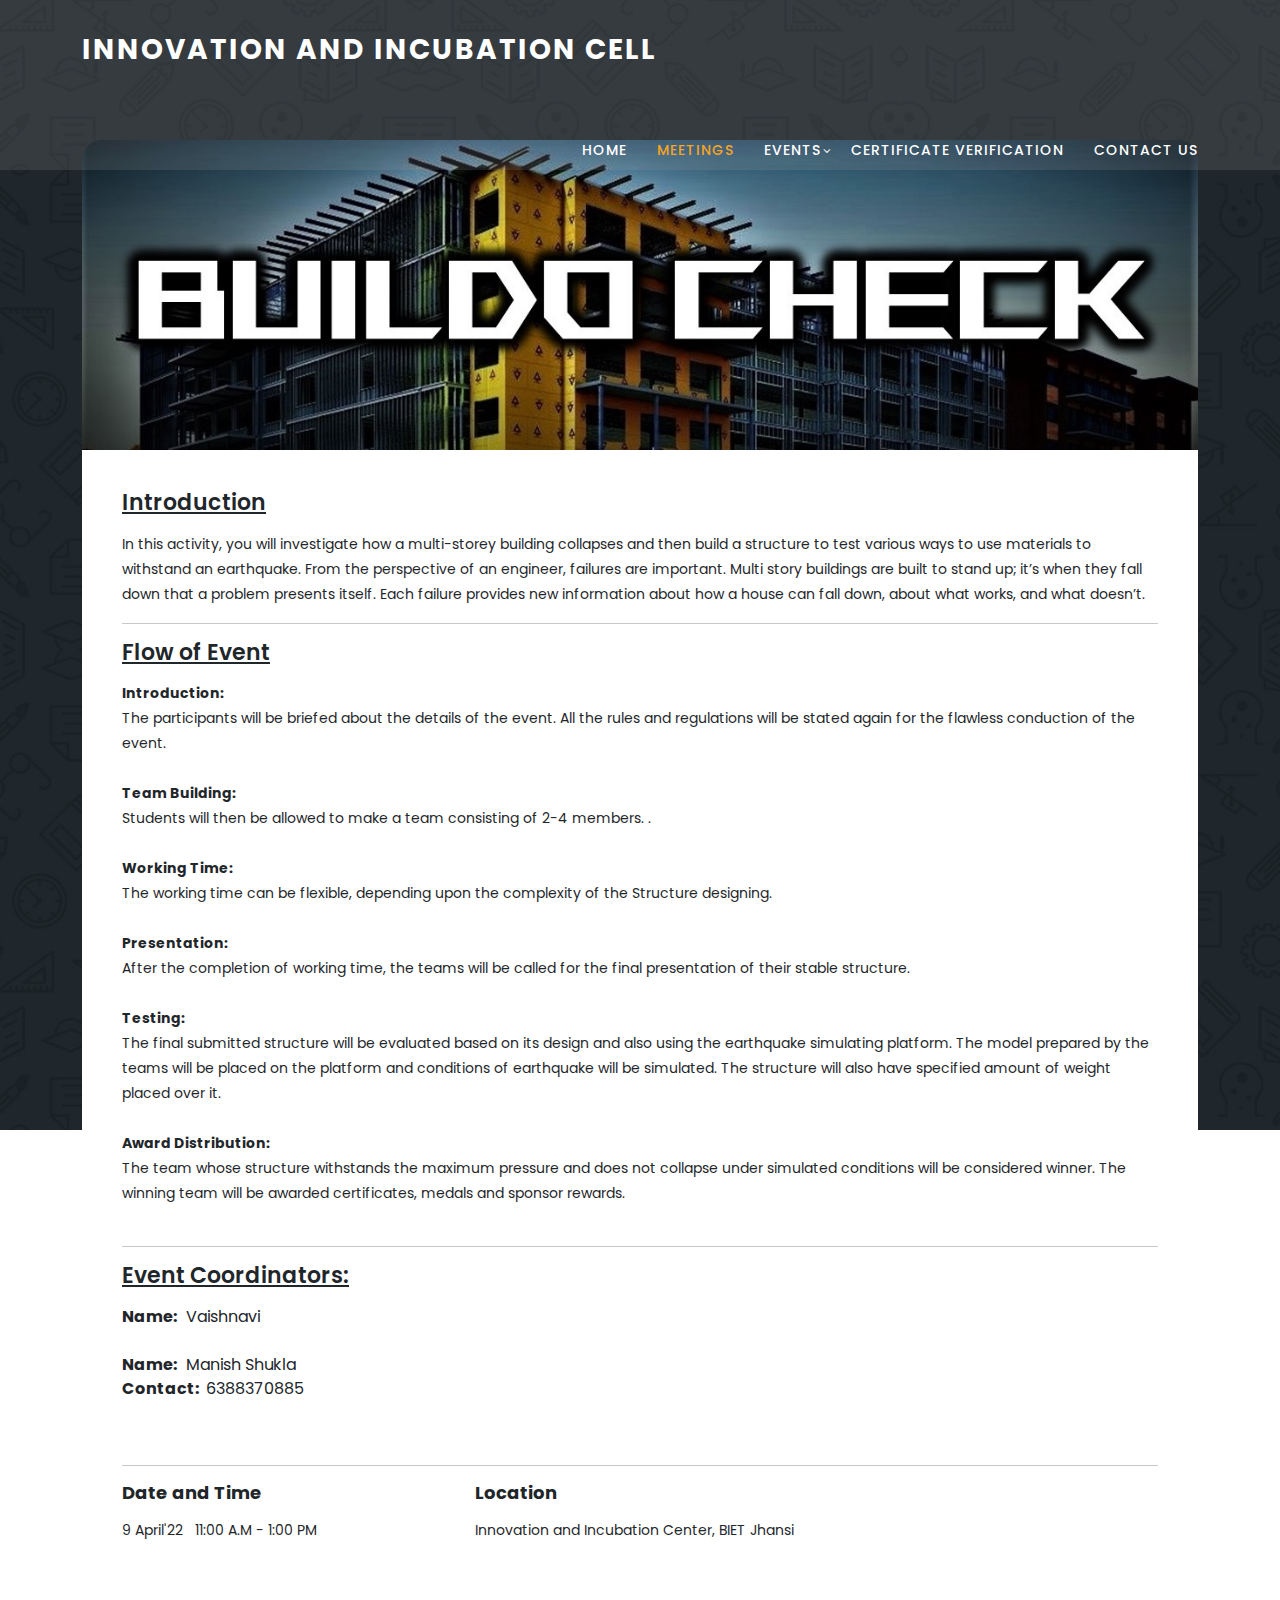
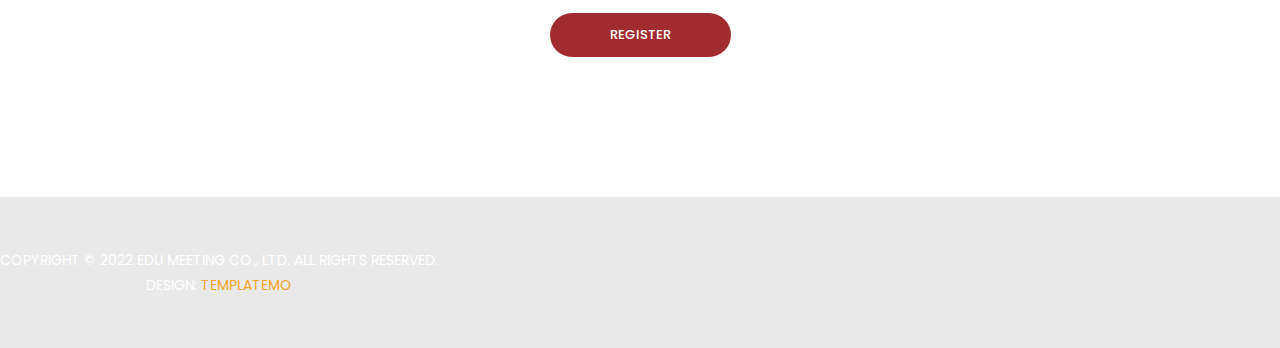
==== buildocheck.html @ bf338b23 "iic-bietjhs" ====
<!DOCTYPE html>
<html lang="en">

  <head>

    <meta charset="utf-8">
    <meta name="viewport" content="width=device-width, initial-scale=1, shrink-to-fit=no">
    <meta name="description" content="">
    <meta name="author" content="Template Mo">
    <link href="https://fonts.googleapis.com/css?family=Poppins:100,200,300,400,500,600,700,800,900" rel="stylesheet">

    <title>Education Template - Meeting Detail Page</title>

    <!-- Bootstrap core CSS -->
    <link href="vendor/bootstrap/css/bootstrap.min.css" rel="stylesheet">


    <!-- Additional CSS Files -->
    <link rel="stylesheet" href="assets/css/fontawesome.css">
    <link rel="stylesheet" href="assets/css/templatemo-edu-meeting.css">
    <link rel="stylesheet" href="assets/css/owl.css">
    <link rel="stylesheet" href="assets/css/lightbox.css">
<!--

TemplateMo 569 Edu Meeting

https://templatemo.com/tm-569-edu-meeting

-->
  </head>

<body>

   

  

  <!-- ***** Header Area Start ***** -->
  <header class="header-area header-sticky">
      <div class="container">
          <div class="row">
              <div class="col-12">
                  <nav class="main-nav">
                      <!-- ***** Logo Start ***** -->
                      <a href="index.html" class="logo">
                          INNOVATION AND INCUBATION CELL
                      </a>
                      <!-- ***** Logo End ***** -->
                      <!-- ***** Menu Start ***** -->
                      <ul class="nav">
                          <li><a href="index.html">Home</a></li>
                          <li><a href="meetings.html" class="active">Meetings</a></li>
                          <!-- <li><a href="index.html">Apply Now</a></li> -->
                          <li class="has-sub">
                              <a href="javascript:void(0)">Events</a>
                              <ul class="sub-menu">
                                <li><a href="buildocheck.html">Buildocheck</a></li>
                                <li><a href="hackathon.html">Hackathon</a></li>
                                <li><a href="codeethon.html">Code-e-thon</a></li>
                                <li><a href="lastsurveyor.html">Last Surveyor</a></li>
                                <li><a href="pitchers.html">Pith-ers</a></li>
                                <li><a href="roborace.html">Roborace</a></li>
                                <li><a href="seigeoftyre.html">Seige Of Tyre</a></li>
                                <li><a href="setunirman.html">Setu Nirman</a></li>
                                <li><a href="circuitcracker.html">Circuit Cracker</a></li>
                                <li><a href="shuttle.html">Shuttle Gateway</a></li>
                                <li><a href="todayvinci.html">Today's Vincy</a></li>
                                <li><a href="transform.html">Tranform VI</a></li>
                                <li><a href="vidmora.html">Picxellence & Vidmora</a></li>
                                
                            </ul>
                          </li>
                          <!-- <li><a href="index.html">Courses</a></li>  -->
                          <li><a href="meetings.html">Certificate Verification</a></li>
                          <li><a href="index.html">Contact Us</a></li> 
                      </ul>        
                      <a class='menu-trigger'>
                          <span>Menu</span>
                      </a>
                      <!-- ***** Menu End ***** -->
                  </nav>
              </div>
          </div>
      </div>
  </header>
  <!-- ***** Header Area End ***** -->

  

  <section class="meetings-page" id="meetings">
    <div class="container">
      <div class="row">
        <div class="col-lg-12">
          <div class="row">
            <div class="col-lg-12">
              <div class="meeting-single-item">
                <div class="thumb">
                  
                
                  <img src="assets\images\img_event_page\buildocheck.jpg" alt="">
                </div>
                <div class="down-content">
                  <h4><u>Introduction</u></h4>

                  <p >
                    In this activity, you will investigate how a multi-storey building collapses and then
                    build a structure to test various ways to use materials to withstand an earthquake.
                    From the perspective of an engineer, failures are important. Multi story buildings
                    are built to stand up; it’s when they fall down that a problem presents itself. Each
                    failure provides new information about how a house can fall down, about what
                    works, and what doesn’t.
                  </p><hr>
                  <h4><u>Flow of Event</u></h4><br>
                  <p>
                   <b> Introduction:</b><br>
The participants will be briefed about the details of the event. All the rules and
regulations will be stated again for the flawless conduction of the event.
<br><br>
<b>Team Building:</b><br>
Students will then be allowed to make a team consisting of 2-4 members.
.
<br><br>
<b>Working Time:</b>
<br>
The working time can be flexible, depending upon the complexity of the Structure
designing.
<br><br>
<b>Presentation:</b>
<br>
After the completion of working time, the teams will be called for the final
presentation of their stable structure.
<br><br>
<b>Testing:</b>
<br>
The final submitted structure will be evaluated based on its design and also using
the earthquake simulating platform. The model prepared by the teams will be
placed on the platform and conditions of earthquake will be simulated. The
structure will also have specified amount of weight placed over it.
<br><br>
<b>Award Distribution:</b>
<br>
The team whose structure withstands the maximum pressure and does not collapse
under simulated conditions will be considered winner. The winning team will be
awarded certificates, medals and sponsor rewards.
                  </p><br><hr>
                  <h4><u>Event Coordinators:</u></h4><br>
                    
                        <b>Name: &nbsp;&nbsp;</b>Vaishnavi <br><br>
                        <b>Name: &nbsp;&nbsp;</b>Manish Shukla<br><b>Contact:&nbsp;</b> 6388370885
                    <br><br>
                  <br><hr>
                  <div class="row">
                    <div class="col-lg-4">
                      <div class="hours">
                        <h5>Date and Time</h5>
                        <p>9 April'22 &nbsp;&nbsp;11:00 A.M - 1:00 PM</p>
                      </div>
                    </div>
                    <div class="col-lg-4">
                      <div class="location">
                        <h5>Location</h5>
                        <p>Innovation and Incubation Center, BIET Jhansi</p>
                      </div>
                    </div>
                    
                    
                  </div>
                </div>
              </div>
            </div>
            <div class="col-lg-12">
              <div class="main-button-red">
                <a target="_blank" href="https://docs.google.com/forms/d/e/1FAIpQLScTkGCXgd15PF_YlKEN-AScY0R4Ci2ar5FgjfP1owXW1gG7uQ/viewform?usp=sf_link">Register</a>
              </div>
            </div>
          </div>
        </div>
      </div>
    </div>
    <div class="footer">
      <p>Copyright © 2022 Edu Meeting Co., Ltd. All Rights Reserved. 
          <br>Design: <a href="https://templatemo.com" target="_parent" title="free css templates">TemplateMo</a></p>
    </div>
  </section>


  <!-- Scripts -->
  <!-- Bootstrap core JavaScript -->
    <script src="vendor/jquery/jquery.min.js"></script>
    <script src="vendor/bootstrap/js/bootstrap.bundle.min.js"></script>

    <script src="assets/js/isotope.min.js"></script>
    <script src="assets/js/owl-carousel.js"></script>
    <script src="assets/js/lightbox.js"></script>
    <script src="assets/js/tabs.js"></script>
    <script src="assets/js/video.js"></script>
    <script src="assets/js/slick-slider.js"></script>
    <script src="assets/js/custom.js"></script>
    <script>
        //according to loftblog tut
        $('.nav li:first').addClass('active');

        var showSection = function showSection(section, isAnimate) {
          var
          direction = section.replace(/#/, ''),
          reqSection = $('.section').filter('[data-section="' + direction + '"]'),
          reqSectionPos = reqSection.offset().top - 0;

          if (isAnimate) {
            $('body, html').animate({
              scrollTop: reqSectionPos },
            800);
          } else {
            $('body, html').scrollTop(reqSectionPos);
          }

        };

        var checkSection = function checkSection() {
          $('.section').each(function () {
            var
            $this = $(this),
            topEdge = $this.offset().top - 80,
            bottomEdge = topEdge + $this.height(),
            wScroll = $(window).scrollTop();
            if (topEdge < wScroll && bottomEdge > wScroll) {
              var
              currentId = $this.data('section'),
              reqLink = $('a').filter('[href*=\\#' + currentId + ']');
              reqLink.closest('li').addClass('active').
              siblings().removeClass('active');
            }
          });
        };

        $('.main-menu, .responsive-menu, .scroll-to-section').on('click', 'a', function (e) {
          e.preventDefault();
          showSection($(this).attr('href'), true);
        });

        $(window).scroll(function () {
          checkSection();
        });
    </script>
</body>


  </body>

</html>
---- assets/css/templatemo-edu-meeting.css ----
@import url("https://fonts.googleapis.com/css?family=Poppins:100,200,300,400,500,600,700,800,900");
/* 
---------------------------------------------
reset
--------------------------------------------- 
*/
html, body, div, span, applet, object, iframe, h1, h2, h3, h4, h5, h6, p, blockquote, div
pre, a, abbr, acronym, address, big, cite, code, del, dfn, em, font, img, ins, kbd, q,
s, samp, small, strike, strong, sub, sup, tt, var, b, u, i, center, dl, dt, dd, ol, ul, li,
figure, header, nav, section, article, aside, footer, figcaption {
  margin: 0;
  padding: 0;
  border: 0;
  outline: 0;
}

.clearfix:after {
  content: ".";
  display: block;
  clear: both;
  visibility: hidden;
  line-height: 0;
  height: 0;
}

.clearfix {
  display: inline-block;
}

html[xmlns] .clearfix {
  display: block;
}

* html .clearfix {
  height: 1%;
}

ul, li {
  padding: 0;
  margin: 0;
  list-style: none;
}

header, nav, section, article, aside, footer, hgroup {
  display: block;
}

* {
  box-sizing: border-box;
}

html, body {
  font-family: 'Poppins', sans-serif;
  font-weight: 400;
  background-color: #fff;
  font-size: 16px;
  -ms-text-size-adjust: 100%;
  -webkit-font-smoothing: antialiased;
  -moz-osx-font-smoothing: grayscale;
}

a {
  text-decoration: none !important;
  color: #3CF;
}

a:hover {
	color: #FC3;
}

h1, h2, h3, h4, h5, h6 {
  margin-top: 0px;
  margin-bottom: 0px;
}

ul {
  margin-bottom: 0px;
}

p {
  font-size: 14px;
  line-height: 25px;
  color: #2a2a2a;
}

img {
  width: 100%;
  overflow: hidden;
}

/* 
---------------------------------------------
global styles
--------------------------------------------- 
*/
html,
body {
  background: #fff;
  font-family: 'Poppins', sans-serif;
}

::selection {
  background: #f5a425;
  color: #fff;
}

::-moz-selection {
  background: #f5a425;
  color: #fff;
}

@media (max-width: 991px) {
  html, body {
    overflow-x: hidden;
  }
  .mobile-top-fix {
    margin-top: 30px;
    margin-bottom: 0px;
  }
  .mobile-bottom-fix {
    margin-bottom: 30px;
  }
  .mobile-bottom-fix-big {
    margin-bottom: 60px;
  }
}

.main-button-red a {
  font-size: 13px;
  color: #fff;
  background-color: #a12c2f;
  padding: 12px 30px;
  display: inline-block;
  border-radius: 22px;
  font-weight: 500;
  text-transform: uppercase;
  transition: all .3s;
}

.main-button-red a:hover {
  opacity: 0.9;
}

.main-button-yellow a {
  font-size: 13px;
  color: #fff;
  background-color: #f5a425;
  padding: 12px 30px;
  display: inline-block;
  border-radius: 22px;
  font-weight: 500;
  text-transform: uppercase;
  transition: all .3s;
}

.main-button-yellow a:hover {
  opacity: 0.9;
}

.section-heading h2 {
  line-height: 40px;
  margin-top: 0px;
  margin-bottom: 50px; 
  padding-bottom: 20px;
  border-bottom: 1px solid rgba(250,250,250,0.15);
  font-size: 22px;
  font-weight: 700;
  text-transform: uppercase;
  color: #fff;
}


/* 
---------------------------------------------
header
--------------------------------------------- 
*/

.sub-header {
  background-color: #1f272b;
  position: relative;
  z-index: 1111;
}

.sub-header .left-content p {
  color: #fff;
  padding: 8px 0px;
  font-size: 13px;
}

.sub-header .right-icons {
  text-align: right;
  padding: 8px 0px;
}

.sub-header .right-icons ul li {
  display: inline-block;
  margin-left: 15px;
}

.sub-header .right-icons ul li a {
  color: #fff;
  font-size: 14px;
  transition: all .3s;
}

.sub-header .right-icons ul li a:hover {
  color: #f5a425;
}

.sub-header .left-content p em {
   font-style: normal;
   color: #f5a425;
}

.background-header {
  background-color: #fff!important;
  height: 80px!important;
  position: fixed!important;
  top: 0!important;
  left: 0;
  right: 0;
  box-shadow: 0px 0px 10px rgba(0,0,0,0.15)!important;
}

.background-header .main-nav .nav li a {
  color: #1e1e1e!important;
}

.background-header .logo,
.background-header .main-nav .nav li a {
  color: #1e1e1e!important;
}

.background-header .main-nav .nav li:hover a {
  color: #fb5849!important;
}

.background-header .nav li a.active {
  color: #fb5849!important;
}


.header-area {
  background-color: rgba(189, 184, 184, 0.15);
  position: absolute;
  left: 0;
  right: 0;
  z-index: 100;
  -webkit-transition: all .5s ease 0s;
  -moz-transition: all .5s ease 0s;
  -o-transition: all .5s ease 0s;
  transition: all .5s ease 0s;
}

.header-area .main-nav {
  min-height: 80px;
  background: transparent;
}

.header-area .main-nav .logo {
  line-height: 100px;
  color: #fff;
  font-size: 28px;
  font-weight: 700;
  text-transform: uppercase;
  letter-spacing: 2px;
  float: left;
  -webkit-transition: all 0.3s ease 0s;
  -moz-transition: all 0.3s ease 0s;
  -o-transition: all 0.3s ease 0s;
  transition: all 0.3s ease 0s;
}

.background-header .main-nav .logo {
  line-height: 75px;
}

.background-header .nav {
  margin-top: 20px !important;
}

.header-area .main-nav .nav {
  float: right;
  margin-top: 30px;
  margin-right: 0px;
  background-color: transparent;
  -webkit-transition: all 0.3s ease 0s;
  -moz-transition: all 0.3s ease 0s;
  -o-transition: all 0.3s ease 0s;
  transition: all 0.3s ease 0s;
  position: relative;
  z-index: 999;
}

.header-area .main-nav .nav li {
  padding-left: 15px;
  padding-right: 15px;
}

.header-area .main-nav .nav li:last-child {
  padding-right: 0px;
}

.header-area .main-nav .nav li a {
  display: block;
  font-weight: 500;
  font-size: 14px;
  text-transform: uppercase;
  color: #fff;
  -webkit-transition: all 0.3s ease 0s;
  -moz-transition: all 0.3s ease 0s;
  -o-transition: all 0.3s ease 0s;
  transition: all 0.3s ease 0s;
  height: 40px;
  line-height: 40px;
  border: transparent;
  letter-spacing: 1px;
}

.header-area .main-nav .nav li:hover a,
.header-area .main-nav .nav li a.active {
  color: #f5a425!important;
}

.background-header .main-nav .nav li:hover a,
.background-header .main-nav .nav li a.active {
  color: #f5a425!important;
  opacity: 1;
}

.header-area .main-nav .nav li.has-sub {
  position: relative;
  padding-right: 15px;
}

.header-area .main-nav .nav li.has-sub:after {
  font-family: FontAwesome;
  content: "\f107";
  font-size: 12px;
  color: #fff;
  position: absolute;
  right: 5px;
  top: 12px;
}

.background-header .main-nav .nav li.has-sub:after {
  color: #1e1e1e;
}

.header-area .main-nav .nav li.has-sub ul.sub-menu {
  position: absolute;
  width: 200px;
  box-shadow: 0 2px 28px 0 rgba(0, 0, 0, 0.06);
  overflow: hidden;
  top: 40px;
  opacity: 0;
  transition: all .3s;
  transform: translateY(+2em);
  visibility: hidden;
  z-index: -1;
}

.header-area .main-nav .nav li.has-sub ul.sub-menu li {
  margin-left: 0px;
  padding-left: 0px;
  padding-right: 0px;
}

.header-area .main-nav .nav li.has-sub ul.sub-menu li a {
  opacity: 1;
  display: block;
  background: #f7f7f7;
  color: #2a2a2a!important;
  padding-left: 20px;
  height: 40px;
  line-height: 40px;
  -webkit-transition: all 0.3s ease 0s;
  -moz-transition: all 0.3s ease 0s;
  -o-transition: all 0.3s ease 0s;
  transition: all 0.3s ease 0s;
  position: relative;
  font-size: 13px;
  font-weight: 400;
  border-bottom: 1px solid #eee;
}

.header-area .main-nav .nav li.has-sub ul li a:hover {
  background: #fff;
  color: #f5a425!important;
  padding-left: 25px;
}

.header-area .main-nav .nav li.has-sub ul li a:hover:before {
  width: 3px;
}

.header-area .main-nav .nav li.has-sub:hover ul.sub-menu {
  visibility: visible;
  opacity: 1;
  z-index: 1;
  transform: translateY(0%);
  transition-delay: 0s, 0s, 0.3s;
}

.header-area .main-nav .menu-trigger {
  cursor: pointer;
  display: block;
  position: absolute;
  top: 33px;
  width: 32px;
  height: 40px;
  text-indent: -9999em;
  z-index: 99;
  right: 40px;
  display: none;
}

.background-header .main-nav .menu-trigger {
  top: 23px;
}

.header-area .main-nav .menu-trigger span,
.header-area .main-nav .menu-trigger span:before,
.header-area .main-nav .menu-trigger span:after {
  -moz-transition: all 0.4s;
  -o-transition: all 0.4s;
  -webkit-transition: all 0.4s;
  transition: all 0.4s;
  background-color: #1e1e1e;
  display: block;
  position: absolute;
  width: 30px;
  height: 2px;
  left: 0;
}

.background-header .main-nav .menu-trigger span,
.background-header .main-nav .menu-trigger span:before,
.background-header .main-nav .menu-trigger span:after {
  background-color: #1e1e1e;
}

.header-area .main-nav .menu-trigger span:before,
.header-area .main-nav .menu-trigger span:after {
  -moz-transition: all 0.4s;
  -o-transition: all 0.4s;
  -webkit-transition: all 0.4s;
  transition: all 0.4s;
  background-color: #1e1e1e;
  display: block;
  position: absolute;
  width: 30px;
  height: 2px;
  left: 0;
  width: 75%;
}

.background-header .main-nav .menu-trigger span:before,
.background-header .main-nav .menu-trigger span:after {
  background-color: #1e1e1e;
}

.header-area .main-nav .menu-trigger span:before,
.header-area .main-nav .menu-trigger span:after {
  content: "";
}

.header-area .main-nav .menu-trigger span {
  top: 16px;
}

.header-area .main-nav .menu-trigger span:before {
  -moz-transform-origin: 33% 100%;
  -ms-transform-origin: 33% 100%;
  -webkit-transform-origin: 33% 100%;
  transform-origin: 33% 100%;
  top: -10px;
  z-index: 10;
}

.header-area .main-nav .menu-trigger span:after {
  -moz-transform-origin: 33% 0;
  -ms-transform-origin: 33% 0;
  -webkit-transform-origin: 33% 0;
  transform-origin: 33% 0;
  top: 10px;
}

.header-area .main-nav .menu-trigger.active span,
.header-area .main-nav .menu-trigger.active span:before,
.header-area .main-nav .menu-trigger.active span:after {
  background-color: transparent;
  width: 100%;
}

.header-area .main-nav .menu-trigger.active span:before {
  -moz-transform: translateY(6px) translateX(1px) rotate(45deg);
  -ms-transform: translateY(6px) translateX(1px) rotate(45deg);
  -webkit-transform: translateY(6px) translateX(1px) rotate(45deg);
  transform: translateY(6px) translateX(1px) rotate(45deg);
  background-color: #1e1e1e;
}

.background-header .main-nav .menu-trigger.active span:before {
  background-color: #1e1e1e;
}

.header-area .main-nav .menu-trigger.active span:after {
  -moz-transform: translateY(-6px) translateX(1px) rotate(-45deg);
  -ms-transform: translateY(-6px) translateX(1px) rotate(-45deg);
  -webkit-transform: translateY(-6px) translateX(1px) rotate(-45deg);
  transform: translateY(-6px) translateX(1px) rotate(-45deg);
  background-color: #1e1e1e;
}

.background-header .main-nav .menu-trigger.active span:after {
  background-color: #1e1e1e;
}

.header-area.header-sticky {
  min-height: 80px;
}

.header-area .nav {
  margin-top: 30px;
}

.header-area.header-sticky .nav li a.active {
  color: #f5a425;
}

@media (max-width: 1200px) {
  .header-area .main-nav .nav li {
    padding-left: 7px;
    padding-right: 7px;
  }
  .header-area .main-nav:before {
    display: none;
  }
}

@media (max-width: 767px) {
  .header-area .main-nav .logo {
    color: #1e1e1e;
  }
  .header-area.header-sticky .nav li a:hover,
  .header-area.header-sticky .nav li a.active {
    color: #f5a425!important;
    opacity: 1;
  }
  .header-area.header-sticky .nav li.search-icon a {
    width: 100%;
  }
  .header-area {
    background-color: #f7f7f7;
    padding: 0px 15px;
    height: 100px;
    box-shadow: none;
    text-align: center;
  }
  .header-area .container {
    padding: 0px;
  }
  .header-area .logo {
    margin-left: 30px;
  }
  .header-area .menu-trigger {
    display: block !important;
  }
  .header-area .main-nav {
    overflow: hidden;
  }
  .header-area .main-nav .nav {
    float: none;
    width: 100%;
    display: none;
    -webkit-transition: all 0s ease 0s;
    -moz-transition: all 0s ease 0s;
    -o-transition: all 0s ease 0s;
    transition: all 0s ease 0s;
    margin-left: 0px;
  }
  .header-area .main-nav .nav li:first-child {
    border-top: 1px solid #eee;
  }
  .header-area.header-sticky .nav {
    margin-top: 100px !important;
  }
  .header-area .main-nav .nav li {
    width: 100%;
    background: #fff;
    border-bottom: 1px solid #eee;
    padding-left: 0px !important;
    padding-right: 0px !important;
  }
  .header-area .main-nav .nav li a {
    height: 50px !important;
    line-height: 50px !important;
    padding: 0px !important;
    border: none !important;
    background: #f7f7f7 !important;
    color: #191a20 !important;
  }
  .header-area .main-nav .nav li a:hover {
    background: #eee !important;
    color: #f5a425!important;
  }
  .header-area .main-nav .nav li.has-sub ul.sub-menu {
    position: relative;
    visibility: inherit;
    opacity: 1;
    z-index: 1;
    transform: translateY(0%);
    top: 0px;
    width: 100%;
    box-shadow: none;
    height: 0px;
    transition: all 0s;
  }
  .header-area .main-nav .nav li.submenu ul li a {
    font-size: 12px;
    font-weight: 400;
  }
  .header-area .main-nav .nav li.submenu ul li a:hover:before {
    width: 0px;
  }
  .header-area .main-nav .nav li.has-sub ul.sub-menu {
    height: auto;
  }
  .header-area .main-nav .nav li.has-sub:after {
    color: #3B566E;
    right: 30px;
    font-size: 14px;
    top: 15px;
  }
  .header-area .main-nav .nav li.submenu:hover ul, .header-area .main-nav .nav li.submenu:focus ul {
    height: 0px;
  }
}

@media (min-width: 767px) {
  .header-area .main-nav .nav {
    display: flex !important;
  }
  
}

/* cutom css
@media (max-width: 767px) {
  .heading {
    font-size: 40%;
    margin-left: -20px;
  }

  #top{
    margin-top: 25%;
  }

  .front-img{
    margin-left: 40%;
   
  margin-left: -80px;
  }
} */


/* 
---------------------------------------------
banner
--------------------------------------------- 
*/

.main-banner {
  position: relative;
  max-height: 100%;
  overflow: hidden;
  margin-bottom: -7px;
}

#bg-video {
    min-width: 100%;
    min-height: 100vh;
    max-width: 100%;
    max-height: 100vh;
    object-fit: cover;
    z-index: -1;
}

#bg-video::-webkit-media-controls {
    display: none !important;
}

.video-overlay {
    position: absolute;
    background-color: rgba(31,39,43,0.75);
    top: 0;
    left: 0;
    bottom: 0;
    right: 0;
    width: 100%;
}

.main-banner .caption {
  position: absolute;
  top: 50%;
  transform: translateY(-50%);
}

.main-banner .caption h6 {
  margin-top: 0px;
  font-size: 15px;
  text-transform: uppercase;
  font-weight: 600;
  color: #fff;
  letter-spacing: 1px;
}

.main-banner .caption h2 {
  margin-top: 20px;
  margin-bottom: 20px;
  font-size: 36px;
  text-transform: uppercase;
  font-weight: 800;
  color: #fff;
  letter-spacing: 1px;
}

.main-banner .caption h2 em {
  font-style: normal;
  color: #f5a425;
  font-weight: 900;
}

.main-banner .caption p {
  color: #fff;
  font-size: 14px;
  max-width: 570px;
}

.main-banner .caption .main-button-red {
  margin-top: 30px;
}

@media screen and (max-width: 767px) {

  .main-banner .caption h6 {
    font-weight: 500;
  }

  .main-banner .caption h2 {
    font-size: 36px;
  }

}

.front-banner{
  width:110%;
  
}
.front-img{
  width:60%;
  margin-top: -250px;
  margin-left: -30px;
}
/*
---------------------------------------------
services
---------------------------------------------
*/

.services {
  margin-top: -135px;
  position: absolute;
  width: 100%;
}

.services .item {
  background-image: url(../images/service-item-bg.jpg);
  background-repeat: no-repeat;
  background-size: cover;
  background-position: center center;
  border-radius: 20px;
  text-align: center;
  color: #fff;
  padding: 40px;
}

.services .item .icon {
  max-width: 60px;
  margin: 0 auto;
}

.services .item h4 {
  margin-top: 25px;
  margin-bottom: 15px;
  font-size: 18px;
  font-weight: 600;
}

.services .item p {
  color: #fff;
  font-size: 13px;
}

.services .owl-nav {
  display: inline-block !important;
  text-align: center;
  position: absolute;
  width: 100%;
  top: 50%;
  transform: translateY(-25px);
}
    
.services .owl-nav .owl-prev{
  margin-right: 10px;
  outline: none;
  position: absolute;
  left: -80px;
}

.services .owl-nav .owl-prev span,
.services .owl-nav .owl-next span {
  opacity: 0;
}

.services .owl-nav .owl-prev:before {
  display: inline-block;
  font-family: 'FontAwesome';
  color: #1e1e1e;
  font-size: 25px;
  font-weight: 700;
  content: '\f104';
  background-color: #fff;
  width: 50px;
  height: 50px;
  border-radius: 50%;
  line-height: 50px;
}

.services .owl-nav .owl-prev {
  opacity: 1;
  transition: all .5s;
}

.services .owl-nav .owl-prev:hover {
  opacity: 0.9;
}

.services .owl-nav .owl-next {
  opacity: 1;
  transition: all .5s;
}

.services .owl-nav .owl-next:hover {
  opacity: 0.9;
}

.services .owl-nav .owl-next{
  margin-left: 10px;
  outline: none;
  position: absolute;
  right: -85px;
}

.services .owl-nav .owl-next:before {
  display: inline-block;
  font-family: 'FontAwesome';
  color: #1e1e1e;
  font-size: 25px;
  font-weight: 700;
  content: '\f105';
  background-color: #fff;
  width: 50px;
  height: 50px;
  border-radius: 50%;
  line-height: 50px;
}


/*
---------------------------------------------
upcoming meetings
---------------------------------------------
*/

section.upcoming-meetings {
  background-image: url(../images/meetings-bg.jpg);
  background-position: center center;
  background-attachment: fixed;
  background-repeat: no-repeat;
  background-size: cover;
  padding-top: 230px;
  padding-bottom: 110px;
}

section.upcoming-meetings .section-heading {
  text-align: center;
}

section.upcoming-meetings .categories {
  background-color: #fff;
  border-radius: 20px;
  padding: 40px;
  margin-right: 45px;
}

section.upcoming-meetings .categories h4 {
  font-size: 18px;
  font-weight: 600;
  color: #1f272b;
  margin-bottom: 30px;
  padding-bottom: 20px;
  border-bottom: 1px solid #eee;
}

section.upcoming-meetings .categories ul li {
  display: inline-block;
  margin-bottom: 15px;
}

section.upcoming-meetings .categories ul li a {
  font-size: 15px;
  color: #1f272b;
  font-weight: 500;
  transition: all .3s;
}

section.upcoming-meetings .categories ul li a:hover {
  color: #a12c2f;
}

section.upcoming-meetings .categories .main-button-red {
  border-top: 1px solid #eee;
  padding-top: 30px;
  margin-top: 15px;
}

section.upcoming-meetings .categories .main-button-red a {
  width: 100%;
  text-align: center;
}

.meeting-item {
  margin-bottom: 30px;
}

.meeting-item .thumb {
  position: relative;
}

.meeting-item .thumb img {
  border-top-right-radius: 20px;
  border-top-left-radius: 20px;
}

.meeting-item .thumb .price {
  position: absolute;
  left: 20px;
  top: 20px;
}

.meeting-item .thumb .price span {
  font-size: 16px;
  color: #1f272b;
  font-weight: 600;
  background-color: rgba(250,250,250,0.9);
  padding: 7px 12px;
  border-radius: 10px;
}

.meeting-item .down-content {
  background-color: #fff;
  padding: 30px;
  border-bottom-right-radius: 20px;
  border-bottom-left-radius: 20px;
}

.meeting-item .down-content .date {
  float: left;
  text-align: center;
  display: inline-block;
  margin-right: 20px;
}

.meeting-item .down-content .date h6 {
  font-size: 13px;
  text-transform: uppercase;
  font-weight: 600;
  color: #a12c2f;
}

.meeting-item .down-content .date span {
  display: block;
  color: #1f272b;
  font-size: 22px;
  margin-top: 7px;
}

.meeting-item .down-content h4 {
  font-size: 18px;
  color: #1f272b;
  font-weight: 600;
  display: inline-block;
  margin-bottom: 15px;
}

.meeting-item .down-content p {
  margin-left: 50px;
  color: #1f272b;
  font-size: 14px;
}



/*
---------------------------------------------
apply now
---------------------------------------------
*/

section.apply-now {
  background-image: url(../images/apply-bg.jpg);
  background-position: center center;
  background-attachment: fixed;
  background-repeat: no-repeat;
  background-size: cover;
  padding: 140px 0px;
}

section.apply-now .item {
  background-color: rgba(250,250,250,0.15);
  padding: 40px;
  margin-bottom: 30px;
}

section.apply-now .item h3 {
  color: #fff;
  text-transform: uppercase;
  font-size: 24px;
  font-weight: 700;
  margin-bottom: 20px;
}

section.apply-now .item p {
  color: #fff;
  margin-bottom: 20px;
}

.accordions {
  border-radius: 20px;
  padding: 40px;
  background-color: #fff;
  margin-left: 45px;
}
.accordions .accordion {
  border-bottom: 1px solid #eee;
}
.accordions .last-accordion {
  border-bottom: none;
}
.accordion-head {
  padding: 20px;  
  font-size: 18px;
  font-weight: 700;
  color: #1f272b;
  cursor: pointer;
  transition: color 200ms ease-in-out;
  border-bottom: 1px solid #fff;
}
@media screen and (min-width: 768px) {
  .accordion-head {
    padding: 1rem;
    font-size: 1.2rem;
  }
}
.accordion-head .icon {
  float: right;
  transition: transform 200ms ease-in-out;
}
.accordion-head.is-open {
  color: #f5a425;
  border-bottom: none;
}
.accordion-head.is-open .icon {
  transform: rotate(45deg);
}
.accordion-body {
  overflow: hidden;
  height: 0;
  transition: height 300ms ease-in-out;
  border-bottom: 1px solid #fff;
}
.accordion-body > .content {
  padding: 20px;
  padding-top: 0;
}


/* 
---------------------------------------------
courses
--------------------------------------------- 
*/

section.our-courses {
  background-image: url(../images/meetings-bg.jpg);
  background-position: center center;
  background-attachment: fixed;
  background-repeat: no-repeat;
  background-size: cover;
  padding-top: 140px;
  padding-bottom: 130px;
}

.our-courses .item .down-content {
  background-color: #fff;
}

.our-courses .item .down-content h4 {
  padding: 25px;
  font-size: 18px;
  color: #1f272b;
  text-align: center; 
  border-bottom: 1px solid #eee;
}

.our-courses .item .down-content .info {
  padding: 25px;
}

.our-courses .item .down-content .info ul li {
  display: inline-block;
  margin-right: 1px;
}

.our-courses .item .down-content .info ul li i {
  color: #f5a425;
  font-size: 14px;
}

.our-courses .item .down-content .info span {
  color: #a12c2f;
  font-size: 15px;
  font-weight: 600;
  text-align: right;
  display: inline-block;
  width: 100%;
}

.our-courses .owl-nav {
  text-align: center;
  position: absolute;
  width: 100%;
  top: 50%;
  transform: translateY(-45px);
}

.our-courses .owl-dots {
  display: inline-block;
  text-align: center;
  width: 100%;
  margin-top: 40px;
}

.our-courses .owl-dots .owl-dot {
  transition: all .5s;
  width: 7px;
  height: 7px;
  background-color: #fff;
  margin: 0px 5px;
  border-radius: 50%;
  outline: none;
}

.our-courses .owl-dots .active {
  width: 24px;
  height: 8px;
  border-radius: 4px;
}
    
.our-courses .owl-nav .owl-prev{
  margin-right: 10px;
  outline: none;
  position: absolute;
  left: -80px;
}

.our-courses .owl-nav .owl-prev span,
.our-courses .owl-nav .owl-next span {
  opacity: 0;
}

.our-courses .owl-nav .owl-prev:before {
  display: inline-block;
  font-family: 'FontAwesome';
  color: #1e1e1e;
  font-size: 25px;
  font-weight: 700;
  content: '\f104';
  background-color: #fff;
  width: 50px;
  height: 50px;
  border-radius: 50%;
  line-height: 50px;
}

.our-courses .owl-nav .owl-prev {
  opacity: 1;
  transition: all .5s;
}

.our-courses .owl-nav .owl-prev:hover {
  opacity: 0.9;
}

.our-courses .owl-nav .owl-next {
  opacity: 1;
  transition: all .5s;
}

.our-courses .owl-nav .owl-next:hover {
  opacity: 0.9;
}

.our-courses .owl-nav .owl-next{
  margin-left: 10px;
  outline: none;
  position: absolute;
  right: -85px;
}

.our-courses .owl-nav .owl-next:before {
  display: inline-block;
  font-family: 'FontAwesome';
  color: #1e1e1e;
  font-size: 25px;
  font-weight: 700;
  content: '\f105';
  background-color: #fff;
  width: 50px;
  height: 50px;
  border-radius: 50%;
  line-height: 50px;
}


/*
---------------------------------------------
our facts
---------------------------------------------
*/

section.our-facts {
  background-image: url(../images/facts-bg.jpg);
  background-position: center center;
  background-attachment: fixed;
  background-repeat: no-repeat;
  background-size: cover;
  padding: 140px 0px 125px 0px;
}

section.our-facts h2 {
  font-size: 38px;
  color: #fff;
  line-height: 50px;
  font-weight: 700;
  letter-spacing: 0.5px;
  margin-bottom: 50px;
}

.count-area-content {
  text-align: center;
  background-color: rgba(250,250,250,0.15);
  border-radius: 20px;
  padding: 25px 30px 35px 30px;
  margin: 15px 0px;
}

.percentage .count-digit:after {
  /* content: '%'; */
  margin-left: 3px;
}

.count-digit {
    margin: 5px 0px;
    color: #f5a425;
    font-weight: 700;
    font-size: 36px;
}
.count-digit img{
  width: 50%;
  height: 50%;
}
.count-title {
    font-size: 18px;
    font-weight: 500;
    color: #fff;
    letter-spacing: 0.5px;
}

.new-students {
  margin-top: 45px;
}

section.our-facts .video {
  text-align: center;
  margin-left: 70px;
  background-image: url(../images/video-item-bg.jpg);
  background-repeat: no-repeat;
  background-position: center center;
  background-size: cover;
  border-radius: 20px;
}

section.our-facts .video img {
  padding: 170px 0px;
  max-width: 56px;
}


/* 
---------------------------------------------
contact us
--------------------------------------------- 
*/

section.contact-us {
  background-image: url(../images/meetings-bg.jpg);
  background-position: center center;
  background-attachment: fixed;
  background-repeat: no-repeat;
  background-size: cover;
  padding: 140px 0px 0px 0px;
}

section.contact-us #contact {
  background-color: #fff;
  border-radius: 20px;
  padding: 40px;
}

section.contact-us #contact h2 {
  text-transform: uppercase;
  color: #1f272b;
  border-bottom: 1px solid #eee;
  margin-bottom: 40px;
  padding-bottom: 20px;
  font-size: 22px;
  font-weight: 700;
}

section.contact-us #contact input {
  width: 100%;
  height: 40px;
  border-radius: 20px;
  background-color: #f7f7f7;
  outline: none;
  border: none;
  box-shadow: none;
  font-size: 13px;
  font-weight: 500;
  color: #7a7a7a;
  padding: 0px 15px;
  margin-bottom: 30px;
}

section.contact-us #contact textarea {
  width: 100%;
  min-height: 140px;
  max-height: 180px;
  border-radius: 20px;
  background-color: #f7f7f7;
  outline: none;
  border: none;
  box-shadow: none;
  font-size: 13px;
  font-weight: 500;
  color: #7a7a7a;
  padding: 15px;
  margin-bottom: 30px;
}

section.contact-us #contact button {
  font-size: 13px;
  color: #fff;
  background-color: #a12c2f;
  padding: 12px 30px;
  display: inline-block;
  border-radius: 22px;
  font-weight: 500;
  text-transform: uppercase;
  transition: all .3s;
  border: none;
  outline: none;
}

section.contact-us #contact button:hover {
  opacity: 0.9;
}

section.contact-us .right-info {
  background-color: #a12c2f;
  border-radius: 20px;
  padding: 40px;
}

section.contact-us .right-info ul li {
  display: inline-block;
  border-bottom: 1px solid rgba(250,250,250,0.15);
  margin-bottom: 30px;
  padding-bottom: 30px;
}

section.contact-us .right-info ul li:last-child {
  margin-bottom: 0;
  padding-bottom: 0;
  border-bottom: none;
}

section.contact-us .right-info ul li h6 {
  color: #fff;
  font-size: 15px;
  font-weight: 600;
  margin-bottom: 10px;
}

section.contact-us .right-info ul li span {
  display: block;
  font-size: 18px;
  color: #fff;
  font-weight: 700;
}

.footer {
  text-align: center;
  margin-top: 140px;
  border-top: 1px solid rgba(250,250,250,0.15);
  padding: 50px 0px;
}
.footer p {
  text-transform: uppercase;
  font-size: 14px;
  color: #fff;
}

.footer p a {
  color: #f5a425;
}


/*
---------------------------------------------
heading page
---------------------------------------------
*/

section.heading-page {
  background-image: url(../images/heading-bg.jpg);
  background-position: center center;
  background-repeat: no-repeat;
  background-size: cover;
  padding-top: 230px;
  padding-bottom: 110px;
  text-align: center;
}

section.heading-page h6 {
  margin-top: 0px;
  font-size: 15px;
  text-transform: uppercase;
  font-weight: 600;
  color: #fff;
  letter-spacing: 1px;
}

section.heading-page h2 {
  margin-top: 20px;
  margin-bottom: 20px;
  font-size: 36px;
  text-transform: uppercase;
  font-weight: 800;
  color: #fff;
  letter-spacing: 1px;
}


/*
---------------------------------------------
upcoming meetings page
---------------------------------------------
*/

section.meetings-page {
  background-image: url(../images/meetings-page-bg.jpg);
  background-position: center center;
  background-attachment: fixed;
  background-repeat: no-repeat;
  background-size: cover;
  padding-top: 140px;
  padding-bottom: 0px;
}

section.meetings-page .filters {
  text-align: center;
  margin-bottom: 60px;
}

section.meetings-page .filters li {
  font-size: 13px;
  color: #a12c2f;
  background-color: #fff;
  padding: 11px 30px;
  display: inline-block;
  border-radius: 22px;
  font-weight: 600;
  text-transform: uppercase;
  transition: all .3s;
  cursor: pointer;
  margin: 0px 3px;
}

section.meetings-page .filters ul li.active,
section.meetings-page .filters ul li:hover {
  background-color: #a12c2f;
  color: #fff;
}

section.meetings-page .pagination {
  text-align: center;
  width: 100%;
  margin-top: 30px;
  display: inline-block;
}

section.meetings-page .pagination ul li {
  display: inline-block;
}

section.meetings-page .pagination ul li a {
  width: 40px;
  height: 40px;
  background-color: #fff;
  border-radius: 10px;
  color: #1f272b;
  display: inline-block;
  text-align: center;
  line-height: 40px;
  font-weight: 600;
  font-size: 15px;
  transition: all .3s;
}

section.meetings-page .main-button-red {
  text-align: center;
}

section.meetings-page .main-button-red a {
  padding: 12px 60px;
  text-align: center;
  margin-top: 30px;
}

section.meetings-page .pagination ul li.active a,
section.meetings-page .pagination ul li a:hover {
  background-color: #a12c2f;
  color: #fff;
}

.meeting-single-item .thumb {
  position: relative;
}

.meeting-single-item .thumb img {
  border-top-right-radius: 20px;
  border-top-left-radius: 20px;
}

.meeting-single-item .thumb .price {
  position: absolute;
  left: 20px;
  top: 20px;
}

.meeting-single-item .thumb .price span {
  font-size: 16px;
  color: #1f272b;
  font-weight: 600;
  background-color: rgba(250,250,250,0.9);
  padding: 7px 12px;
  border-radius: 10px;
}

.meeting-single-item .down-content {
  background-color: #fff;
  padding: 40px;
  border-bottom-right-radius: 20px;
  border-bottom-left-radius: 20px;
}

.meeting-single-item .thumb .date {
  position: absolute;
  background-color: rgba(250,250,250,0.9);
  width: 80px;
  height: 80px;
  text-align: center;
  padding: 15px 0px;
  border-radius: 10px;
  right: 20px;
  top: 20px;
}

.meeting-single-item .thumb .date h6 {
  font-size: 13px;
  text-transform: uppercase;
  font-weight: 600;
  color: #a12c2f;
}

.meeting-single-item .thumb .date span {
  display: block;
  color: #1f272b;
  font-size: 22px;
  margin-top: 7px;
}

.meeting-single-item .down-content h4 {
  font-size: 22px;
  color: #1f272b;
  font-weight: 600;
  display: inline-block;
  margin-bottom: 15px;
}

.meeting-single-item .down-content h5 {
  font-size: 18px;
  color: #1f272b;
  font-weight: 700;
  display: inline-block;
  margin-bottom: 15px;
}

.meeting-single-item .down-content p {
  color: #1f272b;
  font-size: 14px;
}

.meeting-single-item .down-content p.description {
  margin-top: 40px;
  padding-top: 40px;
  border-top: 1px solid #eee;
  margin-bottom: 40px;
  padding-bottom: 40px;
  border-bottom: 1px solid #eee;
}

.meeting-single-item .down-content .share {
  margin-top: 40px;
  padding-top: 40px;
  border-top: 1px solid #eee;
}

.meeting-single-item .down-content .share h5 {
  float: left;
  margin-right: 10px;
  margin-bottom: 0px;
}

.meeting-single-item .down-content .share ul li {
  display: inline;
}

.meeting-single-item .down-content .share ul li a {
  font-size: 14px;
  color: #1f272b;
  transition: all .3s;
}

.meeting-single-item .down-content .share ul li a:hover {
  color: #f5a425;
}

/* Meeting item column */
.templatemo-item-col {
	width: 31%;
}

@media (max-width: 992px) {
	.templatemo-item-col {
		width: 45%;
	}
}

@media (max-width: 767px) {
	.templatemo-item-col {
		width: 100%;
	}
}

/* 
---------------------------------------------
responsive
--------------------------------------------- 
*/

@media (max-width: 1300px) {
  .services .owl-nav .owl-next{
    right: -30px;
  }
  .services .owl-nav .owl-prev{
    left: -25px;
  }
  .our-courses .owl-nav .owl-next{
    right: -30px;
  }
  .our-courses .owl-nav .owl-prev{
    left: -25px;
  }
}

@media (max-width: 1200px) {
  .services .owl-nav .owl-next{
    right: -70px;
  }
  .services .owl-nav .owl-prev{
    left: -65px;
  }
  .our-courses .owl-nav .owl-next{
    right: -70px;
  }
  .our-courses .owl-nav .owl-prev{
    left: -65px;
  }
}

@media (max-width: 1085px) {
  .services .owl-nav .owl-next{
    right: -30px;
  }
  .services .owl-nav .owl-prev{
    left: -25px;
  }
  .our-courses .owl-nav .owl-next{
    right: -30px;
  }
  .our-courses .owl-nav .owl-prev{
    left: -25px;
  }
}

@media (max-width: 1005px) {
  .services .owl-nav .owl-next{
    display: none;
  }
  .services .owl-nav .owl-prev{
    display: none;
  }
  .our-courses .owl-nav .owl-next{
    display: none;
  }
  .our-courses .owl-nav .owl-prev{
    display: none;
  }
}

@media (max-width: 992px) {

  .main-banner .caption {
    top: 60%;
  }

  .main-banner .caption h2 {
    margin-top: 10px;
    margin-bottom: 10px;
    font-size: 22px;
  }

  .main-banner .caption .main-button-red {
    margin-top: 15px;
  }

  .services {
    margin-top: 60px;
  }

  section.upcoming-meetings {
    padding-top: 400px;
  }

  section.upcoming-meetings .categories {
    margin-right: 0px;
    margin-bottom: 30px;
  }

  .accordions {
    margin-left: 0px;
  }

  .new-students {
    margin-top: 15px;
  }

  section.our-facts .video {
    margin-left: 0px;
    margin-top: 15px;
  }

  section.contact-us #contact {
    margin-bottom: 30px;
  }

}

@media (max-width: 767px) {

  .sub-header .left-content p {
    display: none;
  }

  .sub-header .right-icons {
    text-align: center;
  }

  .main-nav .nav .sub-menu {
    display: none;
  }

  .header-area .main-nav .nav li ul.sub-menu li a {
    color: #1f272b;
  }

}

/*----------------------Footer CSS-----------------------------*/
.footer{
  background-color: rgba(18, 24, 24, 0.096);
  color: white;
  display: flex;
  flex-wrap: wrap; 
  justify-content: space-between;
  text-decoration: none;
}

.footer a{
  color: white;
}

.fitem{
  margin: 1rem;
}
.fitem ul{
  display: flex;

}

.fitem li{
  text-decoration: none;
}

.item1{
  
   flex-grow: 1;
   padding: 10px;
}
.item1 a{
  
  font-weight: 700;
}
.item1 a:hover{
  
  color: red;
  
}
.item1 img{
  height: 40px;
  width: 40px;
  margin: 14px 4px;
}


.item2{
  
   flex-grow: 2;
   padding: 10px;
 
}
.item2 .links{
  margin: 7px;
  
}
.item2 .links li:hover{
  
  color: #f10b1e;
}

.item2 .links a:hover{
 
  color: #e63946;
}
.item3{
  
   flex-grow: 1;
   padding: 8px;
}



.footer .social-icons{
  margin-left: 28%;
}

.footer .links {
  font-size: 15px;
  padding-top: 10px;
  font-weight: 500;
}

.footer h1{
  font-size: 30px;
}


#developers{
  font-size: 12px;
}
/* custom css */
@media(min-width : 767px){
  /* .heading2{
    display: none;
  } */
 

}

@media(max-width:767px){
  #top{
    margin-top:90px;
  }
  .front-img{
    margin-left : 0px;
    margin-top: -80px;
    width: 94%;
  }
  .heading1{
    font-size: 0.9rem;
    margin-left: -2rem;
  }
  .header-area .main-nav .logo {
    margin-top: 33px;
    margin-left: 33px;
    margin-right: 60px;
    line-height: 20px;
    
  }
  .containerr{
    display: flex;
    flex-wrap: wrap;
  }
  .footer .social-icons{
    margin: 0px 60px;
  }
}
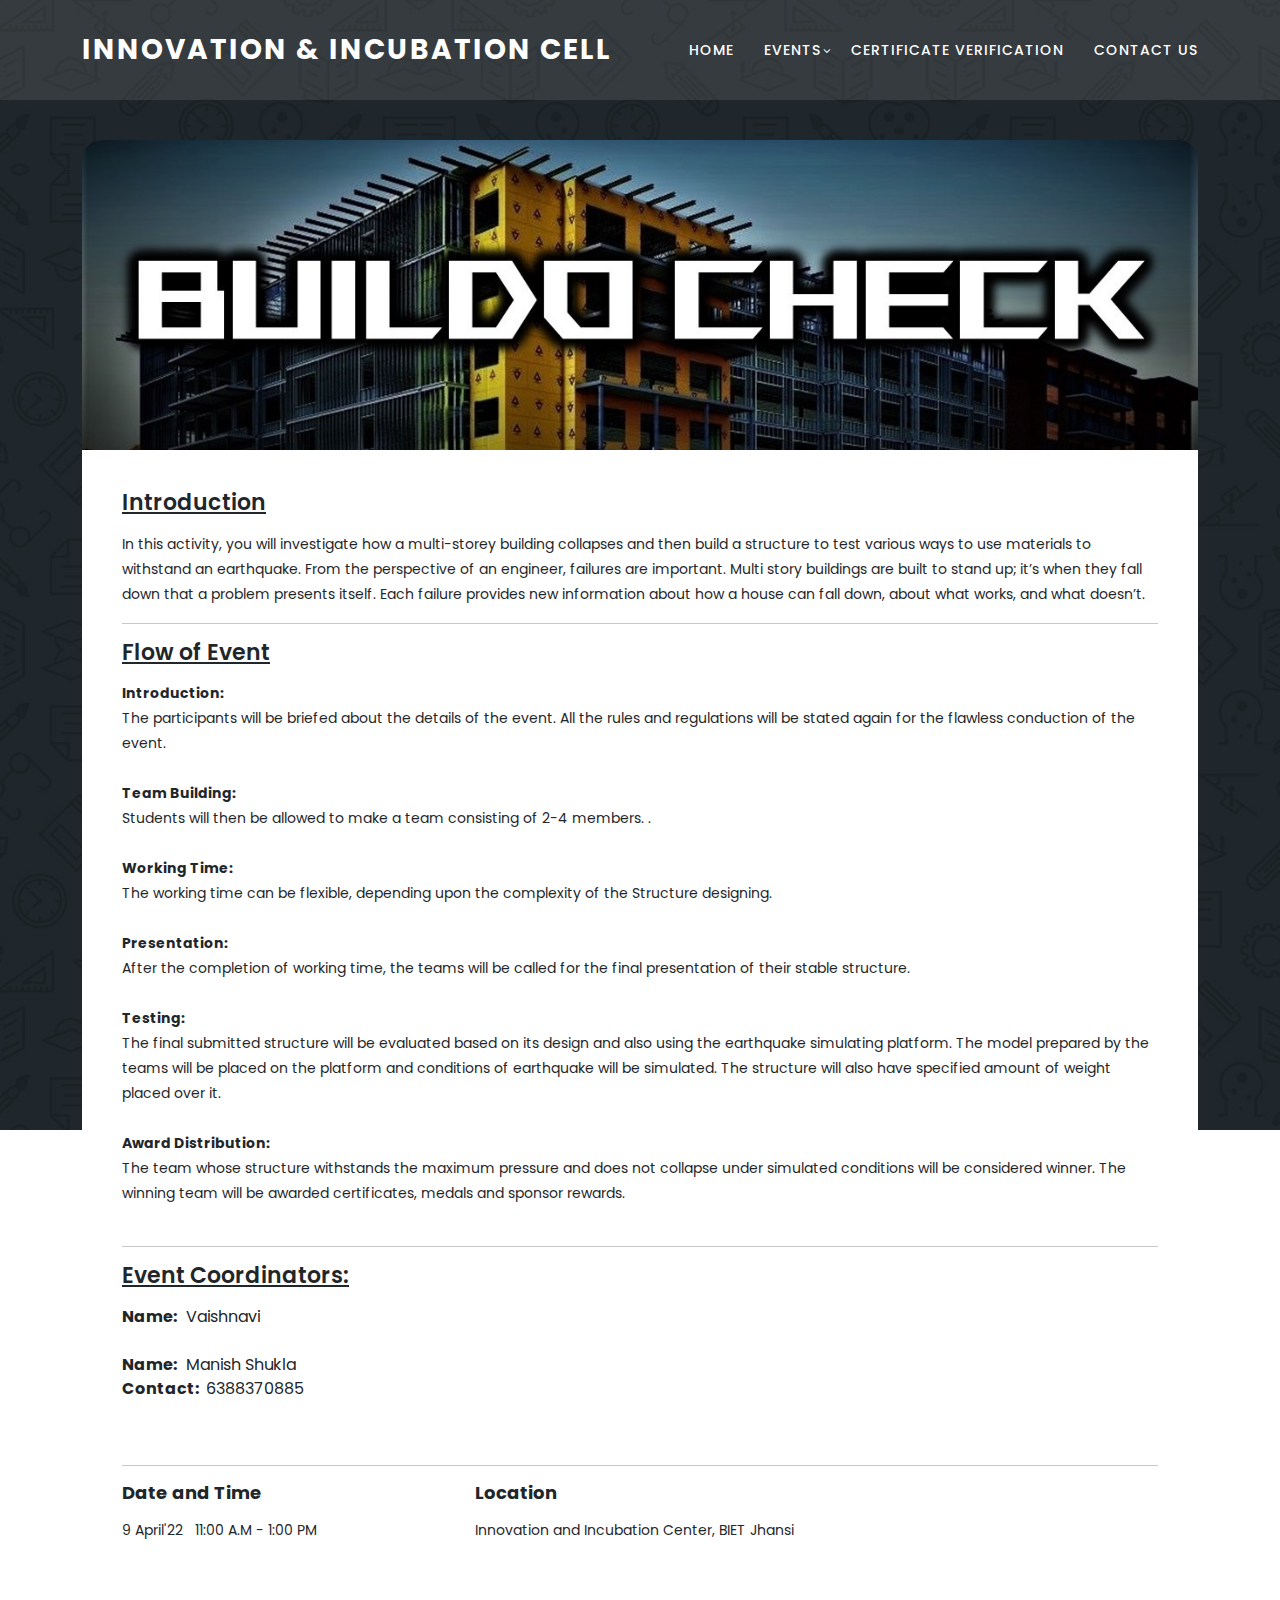
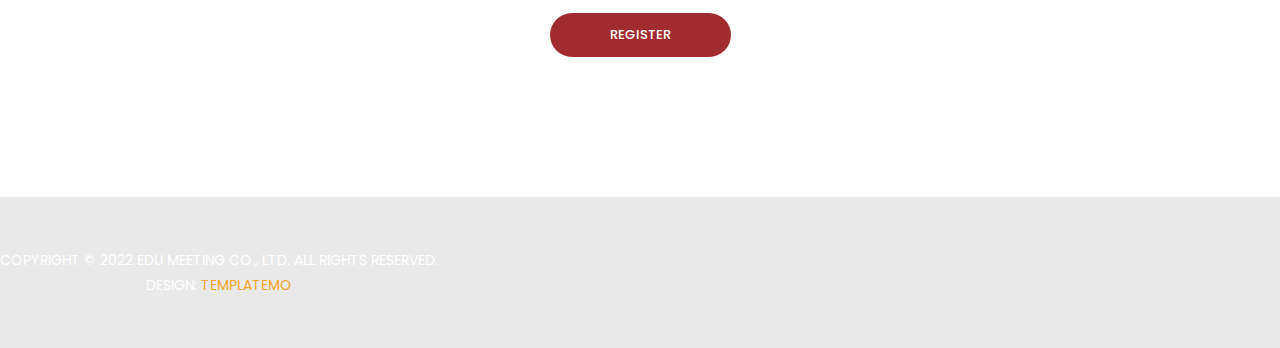
==== commit c335beff: "iic-bietjhs" ====
--- a/buildocheck.html
+++ b/buildocheck.html
@@ -37,52 +37,55 @@
 
   <!-- ***** Header Area Start ***** -->
   <header class="header-area header-sticky">
-      <div class="container">
-          <div class="row">
-              <div class="col-12">
-                  <nav class="main-nav">
-                      <!-- ***** Logo Start ***** -->
-                      <a href="index.html" class="logo">
-                          INNOVATION AND INCUBATION CELL
-                      </a>
-                      <!-- ***** Logo End ***** -->
-                      <!-- ***** Menu Start ***** -->
-                      <ul class="nav">
-                          <li><a href="index.html">Home</a></li>
-                          <li><a href="meetings.html" class="active">Meetings</a></li>
-                          <!-- <li><a href="index.html">Apply Now</a></li> -->
-                          <li class="has-sub">
-                              <a href="javascript:void(0)">Events</a>
-                              <ul class="sub-menu">
-                                <li><a href="buildocheck.html">Buildocheck</a></li>
-                                <li><a href="hackathon.html">Hackathon</a></li>
-                                <li><a href="codeethon.html">Code-e-thon</a></li>
-                                <li><a href="lastsurveyor.html">Last Surveyor</a></li>
-                                <li><a href="pitchers.html">Pith-ers</a></li>
-                                <li><a href="roborace.html">Roborace</a></li>
-                                <li><a href="seigeoftyre.html">Seige Of Tyre</a></li>
-                                <li><a href="setunirman.html">Setu Nirman</a></li>
-                                <li><a href="circuitcracker.html">Circuit Cracker</a></li>
-                                <li><a href="shuttle.html">Shuttle Gateway</a></li>
-                                <li><a href="todayvinci.html">Today's Vincy</a></li>
-                                <li><a href="transform.html">Tranform VI</a></li>
-                                <li><a href="vidmora.html">Picxellence & Vidmora</a></li>
-                                
-                            </ul>
-                          </li>
-                          <!-- <li><a href="index.html">Courses</a></li>  -->
-                          <li><a href="meetings.html">Certificate Verification</a></li>
-                          <li><a href="index.html">Contact Us</a></li> 
-                      </ul>        
-                      <a class='menu-trigger'>
-                          <span>Menu</span>
-                      </a>
-                      <!-- ***** Menu End ***** -->
-                  </nav>
-              </div>
-          </div>
-      </div>
-  </header>
+    <div class="container">
+        <div class="row">
+            <div class="col-12">
+                <nav class="main-nav">
+                    <!-- ***** Logo Start ***** -->
+                    <a href="index.html" class="logo">
+                      <!-- <img src="assets\images\logo of iic black.png"  srcset=""> -->
+                      
+                        <div class="heading1">Innovation & Incubation Cell</div>
+                        <!-- <div class="heading2">IIC</div> -->
+                    </a>
+                    <!-- ***** Logo End ***** -->
+                    <!-- ***** Menu Start ***** -->
+                    <ul class="nav">
+                      <li><a href="index.html">Home</a></li>
+                    
+                      <!-- <li><a href="index.html">Apply Now</a></li> -->
+                      <li class="has-sub">
+                          <a href="javascript:void(0)">Events</a>
+                          <ul class="sub-menu">
+                            <li><a href="buildocheck.html">Buildocheck</a></li>
+                            <li><a href="hackathon.html">Hackathon</a></li>
+                            <li><a href="codeethon.html">Code-e-thon</a></li>
+                            <li><a href="lastsurveyor.html">Last Surveyor</a></li>
+                            <li><a href="pitchers.html">Pith-ers</a></li>
+                            <li><a href="roborace.html">Roborace</a></li>
+                            <li><a href="seigeoftyre.html">Seige Of Tyre</a></li>
+                            <li><a href="setunirman.html">Setu Nirman</a></li>
+                            <li><a href="circuitcracker.html">Circuit Cracker</a></li>
+                            <li><a href="shuttle.html">Shuttle Gateway</a></li>
+                            <li><a href="todayvinci.html">Today's Vincy</a></li>
+                            <li><a href="transform.html">Tranform VI</a></li>
+                            <li><a href="vidmora.html">Picxellence & Vidmora</a></li>
+                            
+                        </ul>
+                      </li>
+                      <!-- <li><a href="index.html">Courses</a></li>  -->
+                      <li><a href="meetings.html">Certificate Verification</a></li>
+                      <li><a href="index.html">Contact Us</a></li> 
+                  </ul>        
+                    <a class='menu-trigger'>
+                        <span>Menu</span>
+                    </a>
+                    <!-- ***** Menu End ***** -->
+                </nav>
+            </div>
+        </div>
+    </div>
+</header>
   <!-- ***** Header Area End ***** -->
 
   
